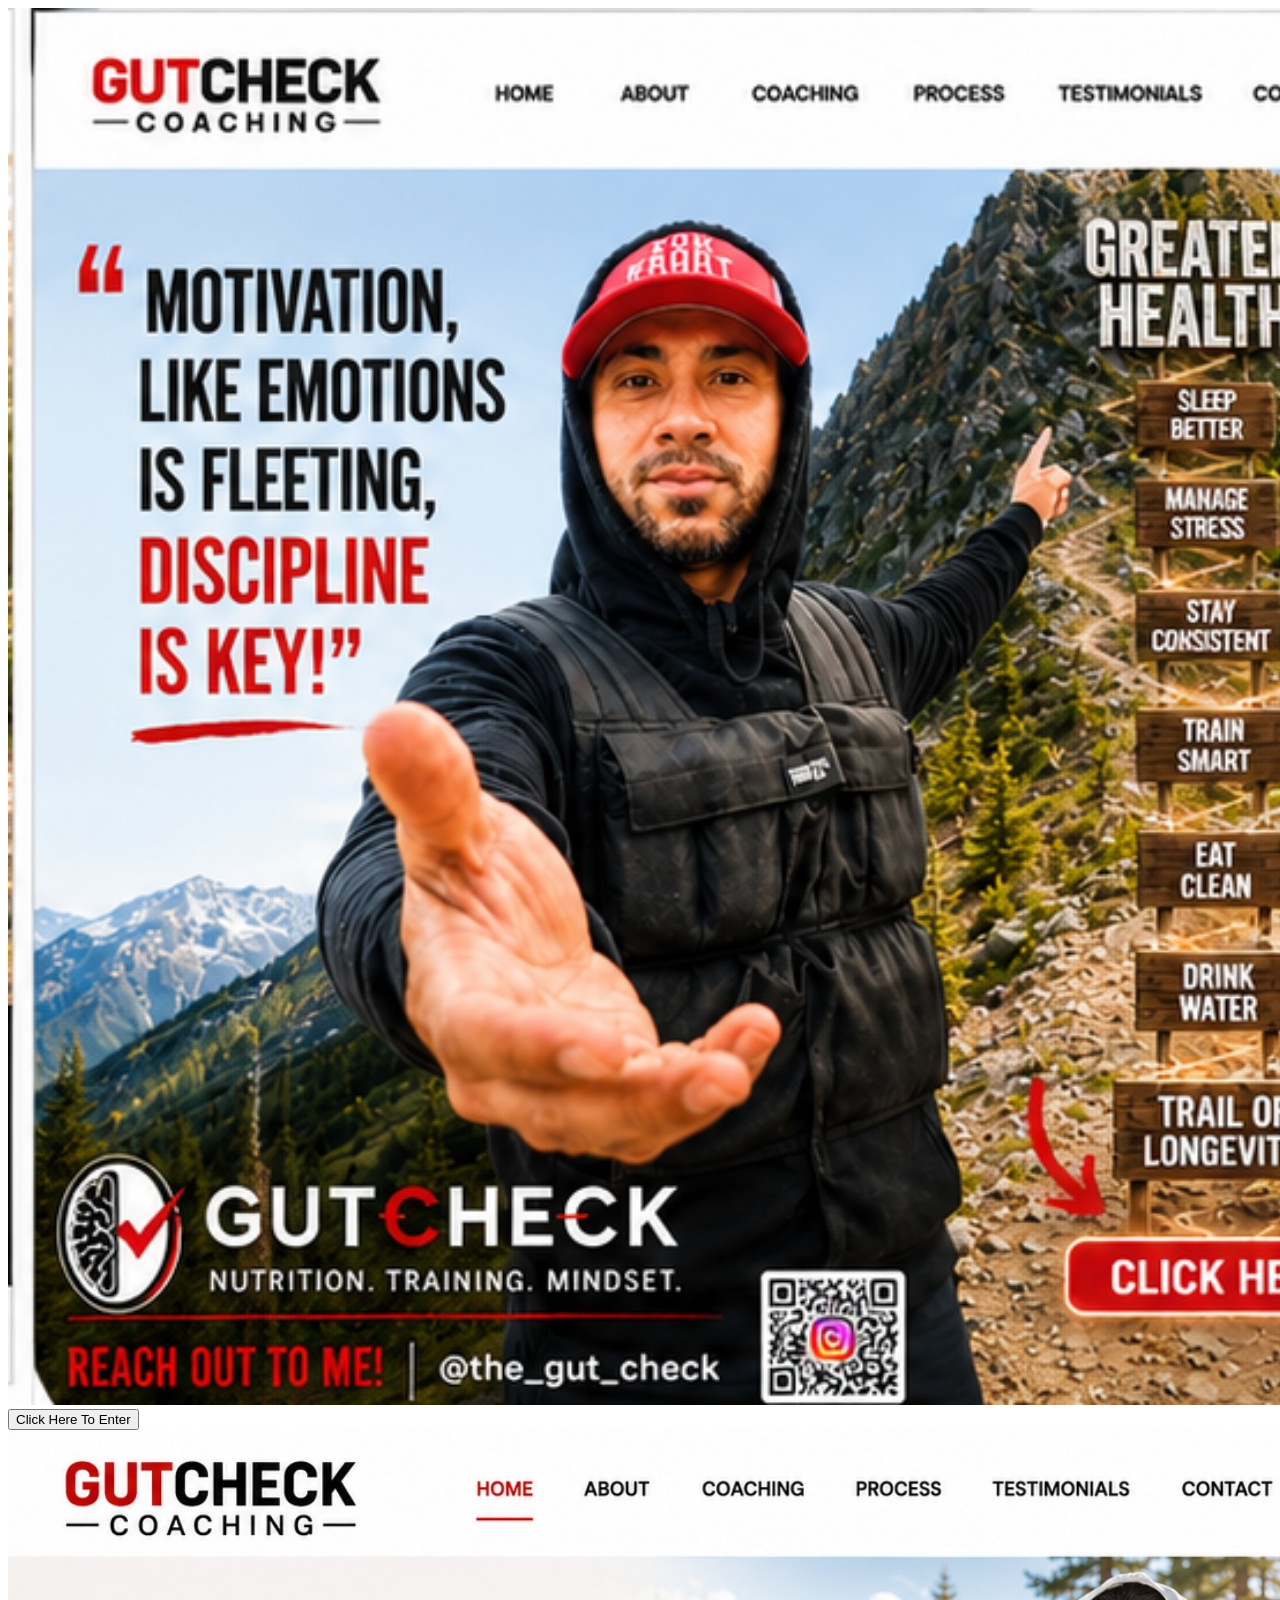
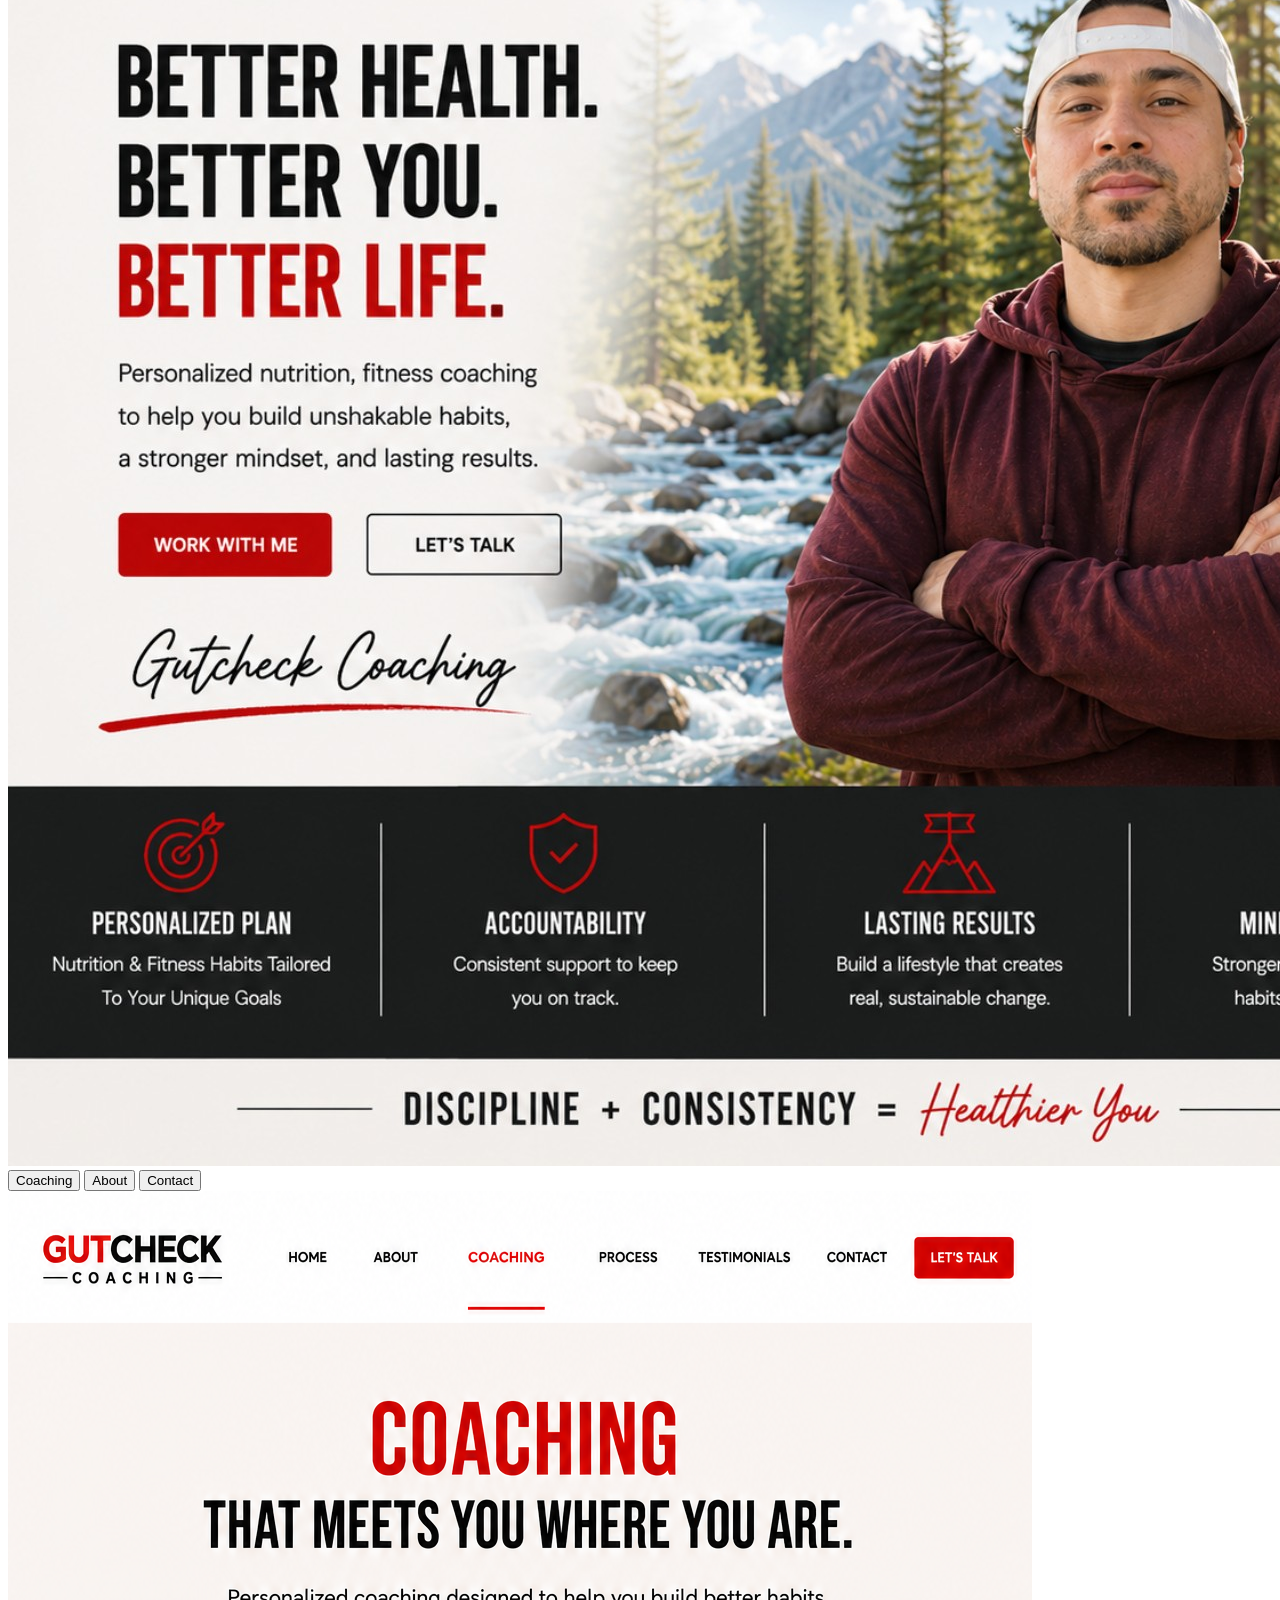
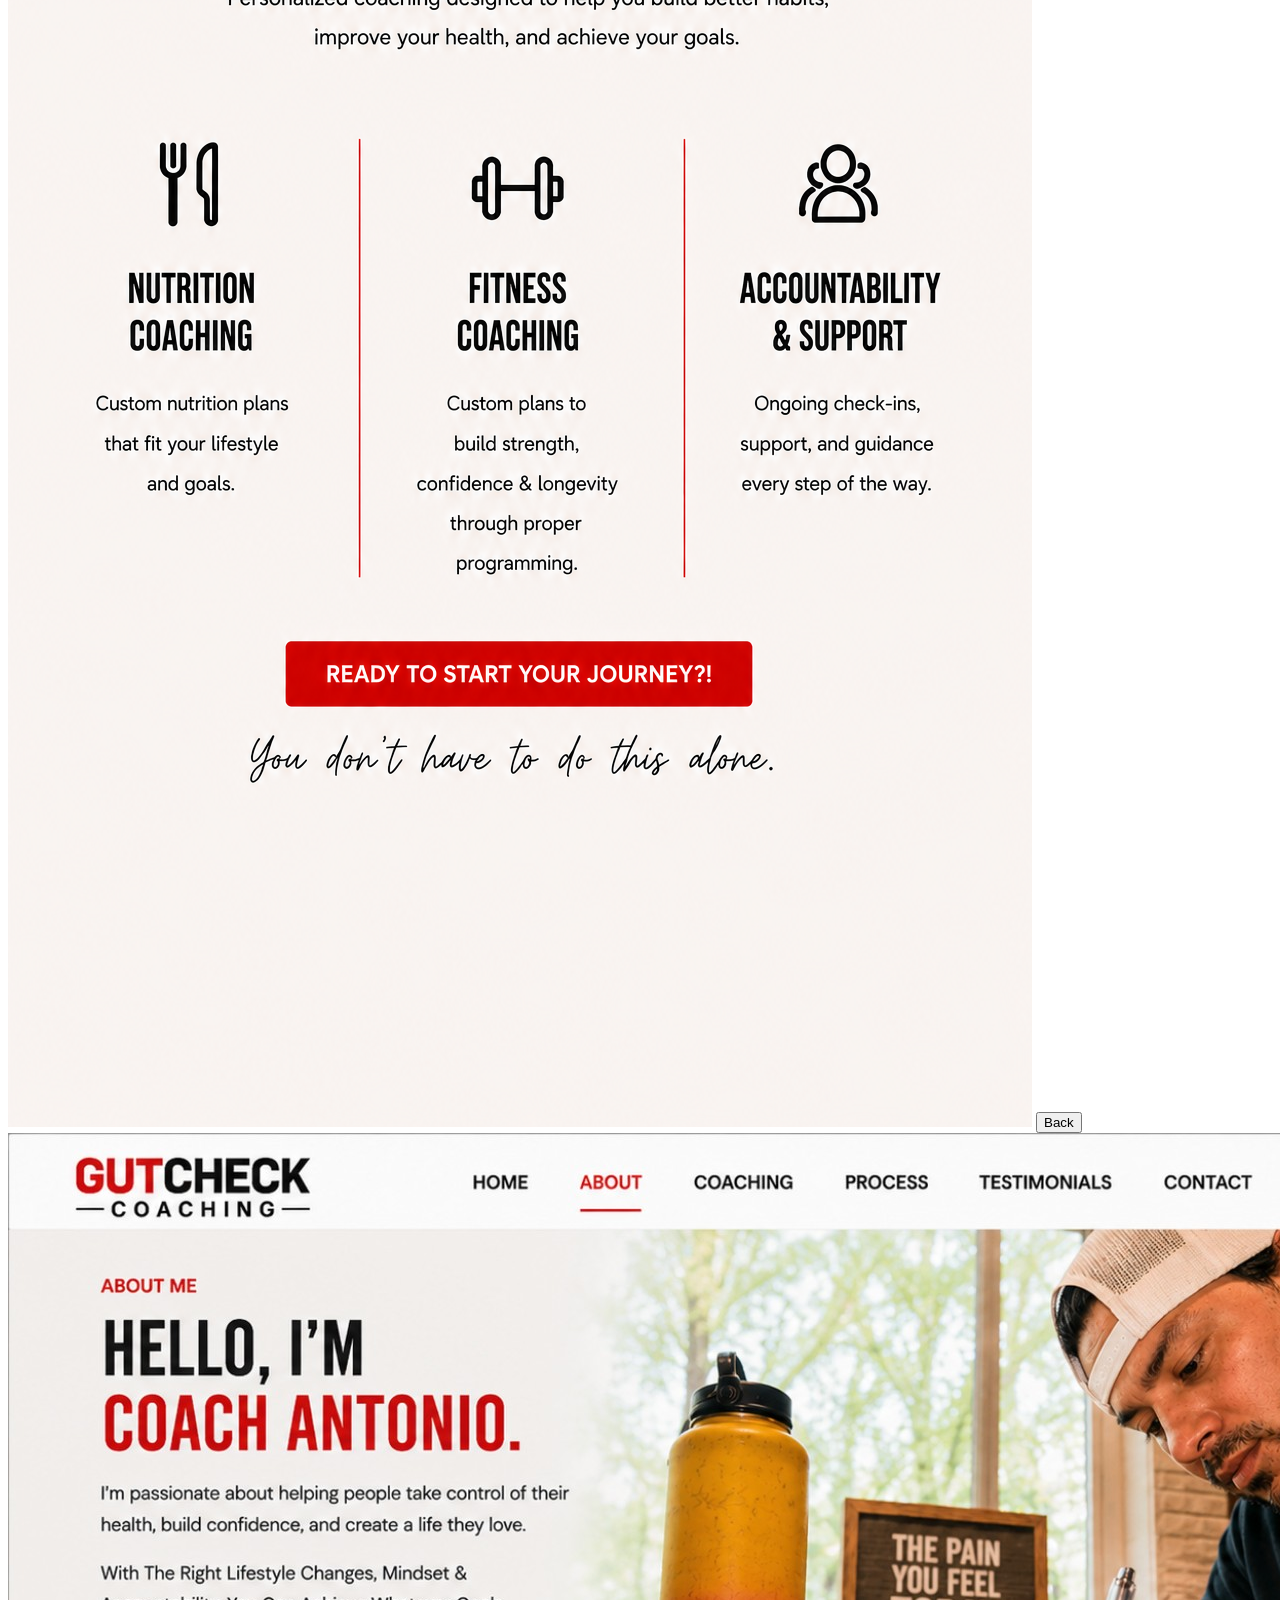
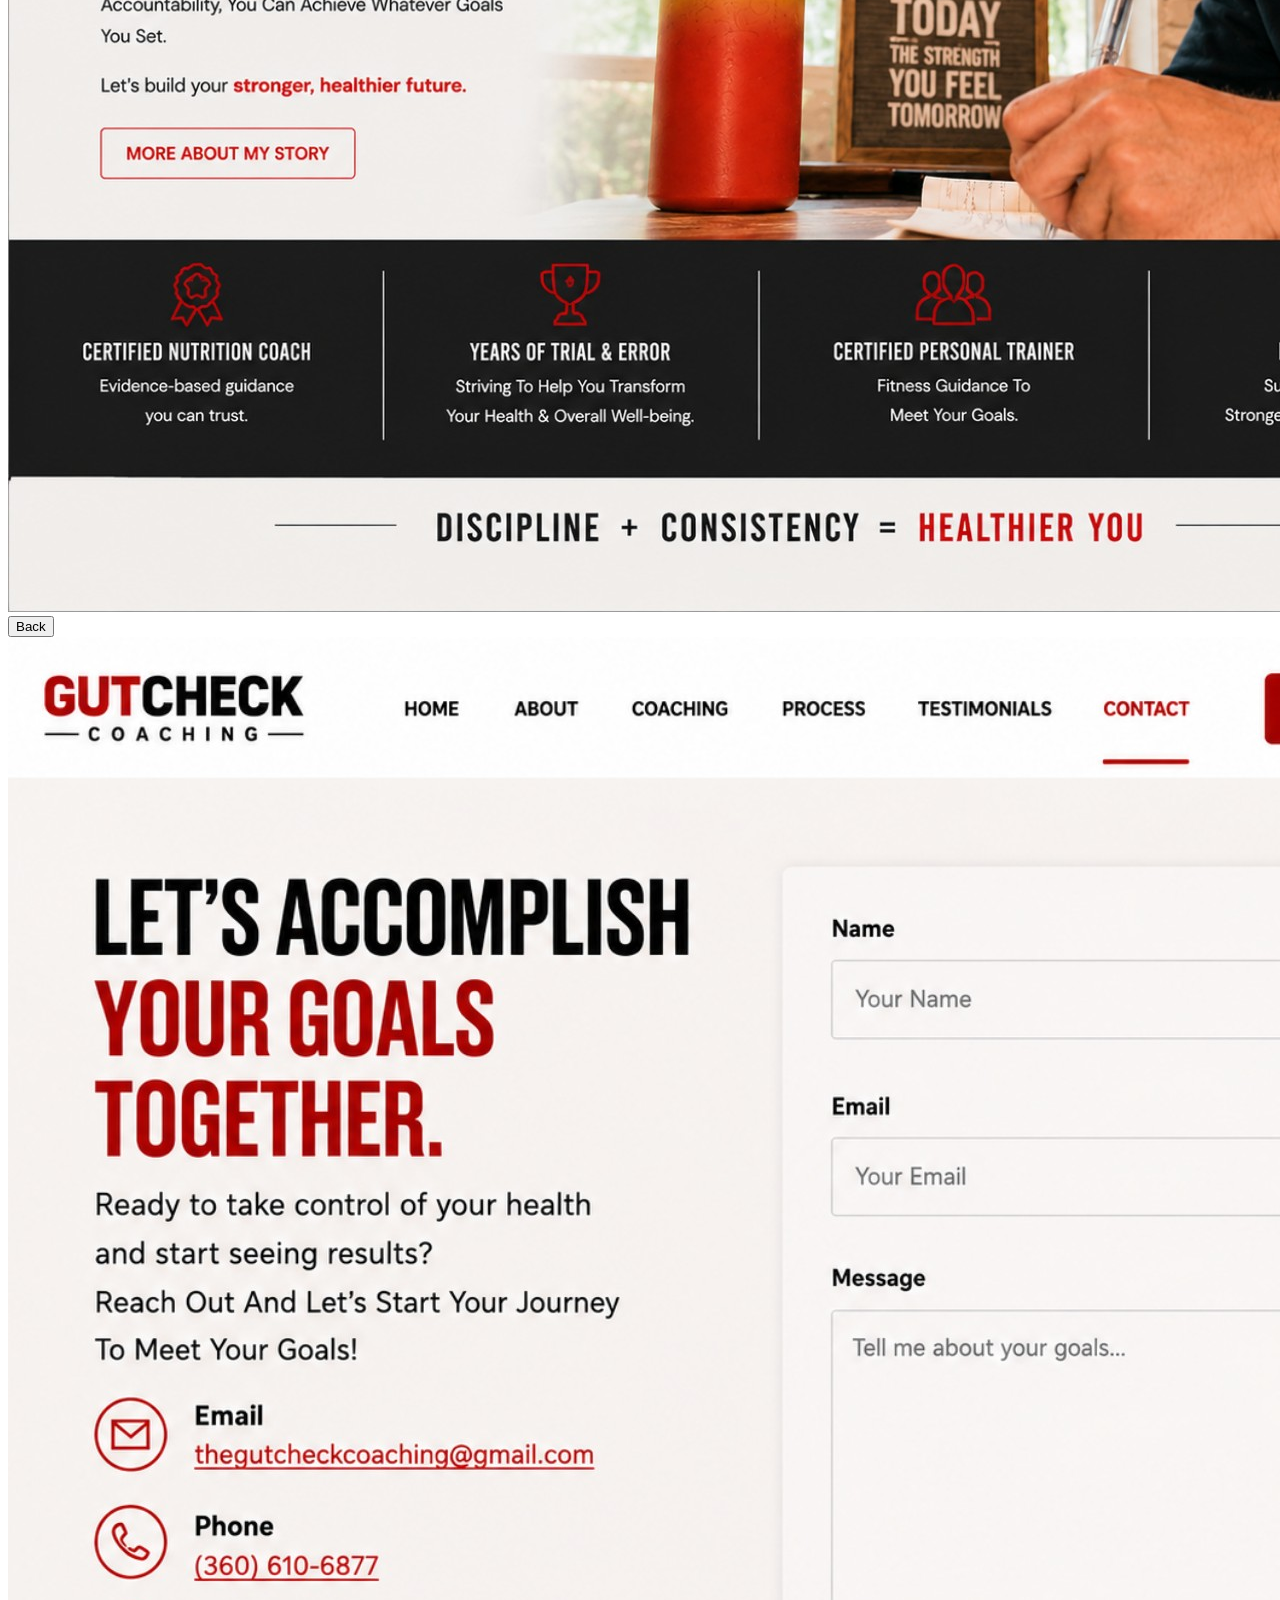
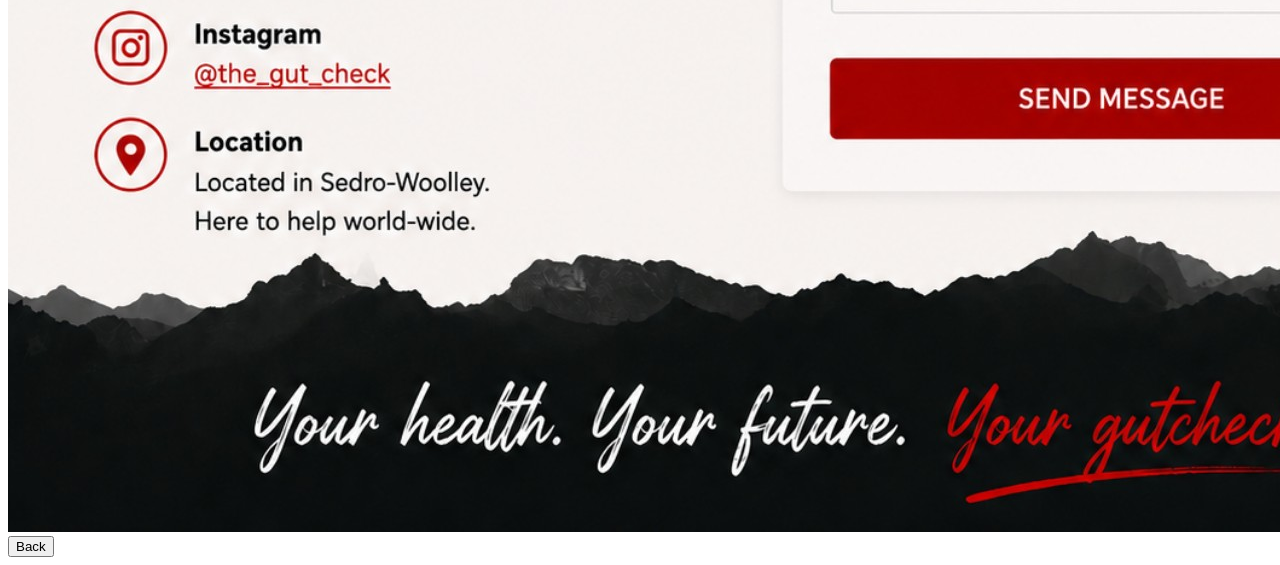
==== Index.html @ 949bed10 "Create Index.html" ====
<!DOCTYPE html>
<html lang="en">
<head>
  <meta charset="UTF-8" />
  <meta name="viewport" content="width=device-width, initial-scale=1.0" />
  <title>The Gut Check</title>
  <link rel="stylesheet" href="style.css" />
</head>

<body>

  <!-- LANDING PAGE -->
  <section id="landing" class="page active">
    <img src="assets/landing.png" alt="Landing Page" class="page-img" />
    <button class="enter-btn" onclick="showPage('home')">Click Here To Enter</button>
  </section>

  <!-- HOME PAGE -->
  <section id="home" class="page">
    <img src="assets/home.png" alt="Home Page" class="page-img" />
    <nav class="nav-buttons">
      <button onclick="showPage('coaching')">Coaching</button>
      <button onclick="showPage('about')">About</button>
      <button onclick="showPage('contact')">Contact</button>
    </nav>
  </section>

  <!-- COACHING PAGE -->
  <section id="coaching" class="page">
    <img src="assets/coaching.png" alt="Coaching Page" class="page-img" />
    <button class="back-btn" onclick="showPage('home')">Back</button>
  </section>

  <!-- ABOUT PAGE -->
  <section id="about" class="page">
    <img src="assets/about.png" alt="About Page" class="page-img" />
    <button class="back-btn" onclick="showPage('home')">Back</button>
  </section>

  <!-- CONTACT PAGE -->
  <section id="contact" class="page">
    <img src="assets/contact.png" alt="Contact Page" class="page-img" />
    <button class="back-btn" onclick="showPage('home')">Back</button>
  </section>

  <script src="script.js"></script>
</body>
</html>
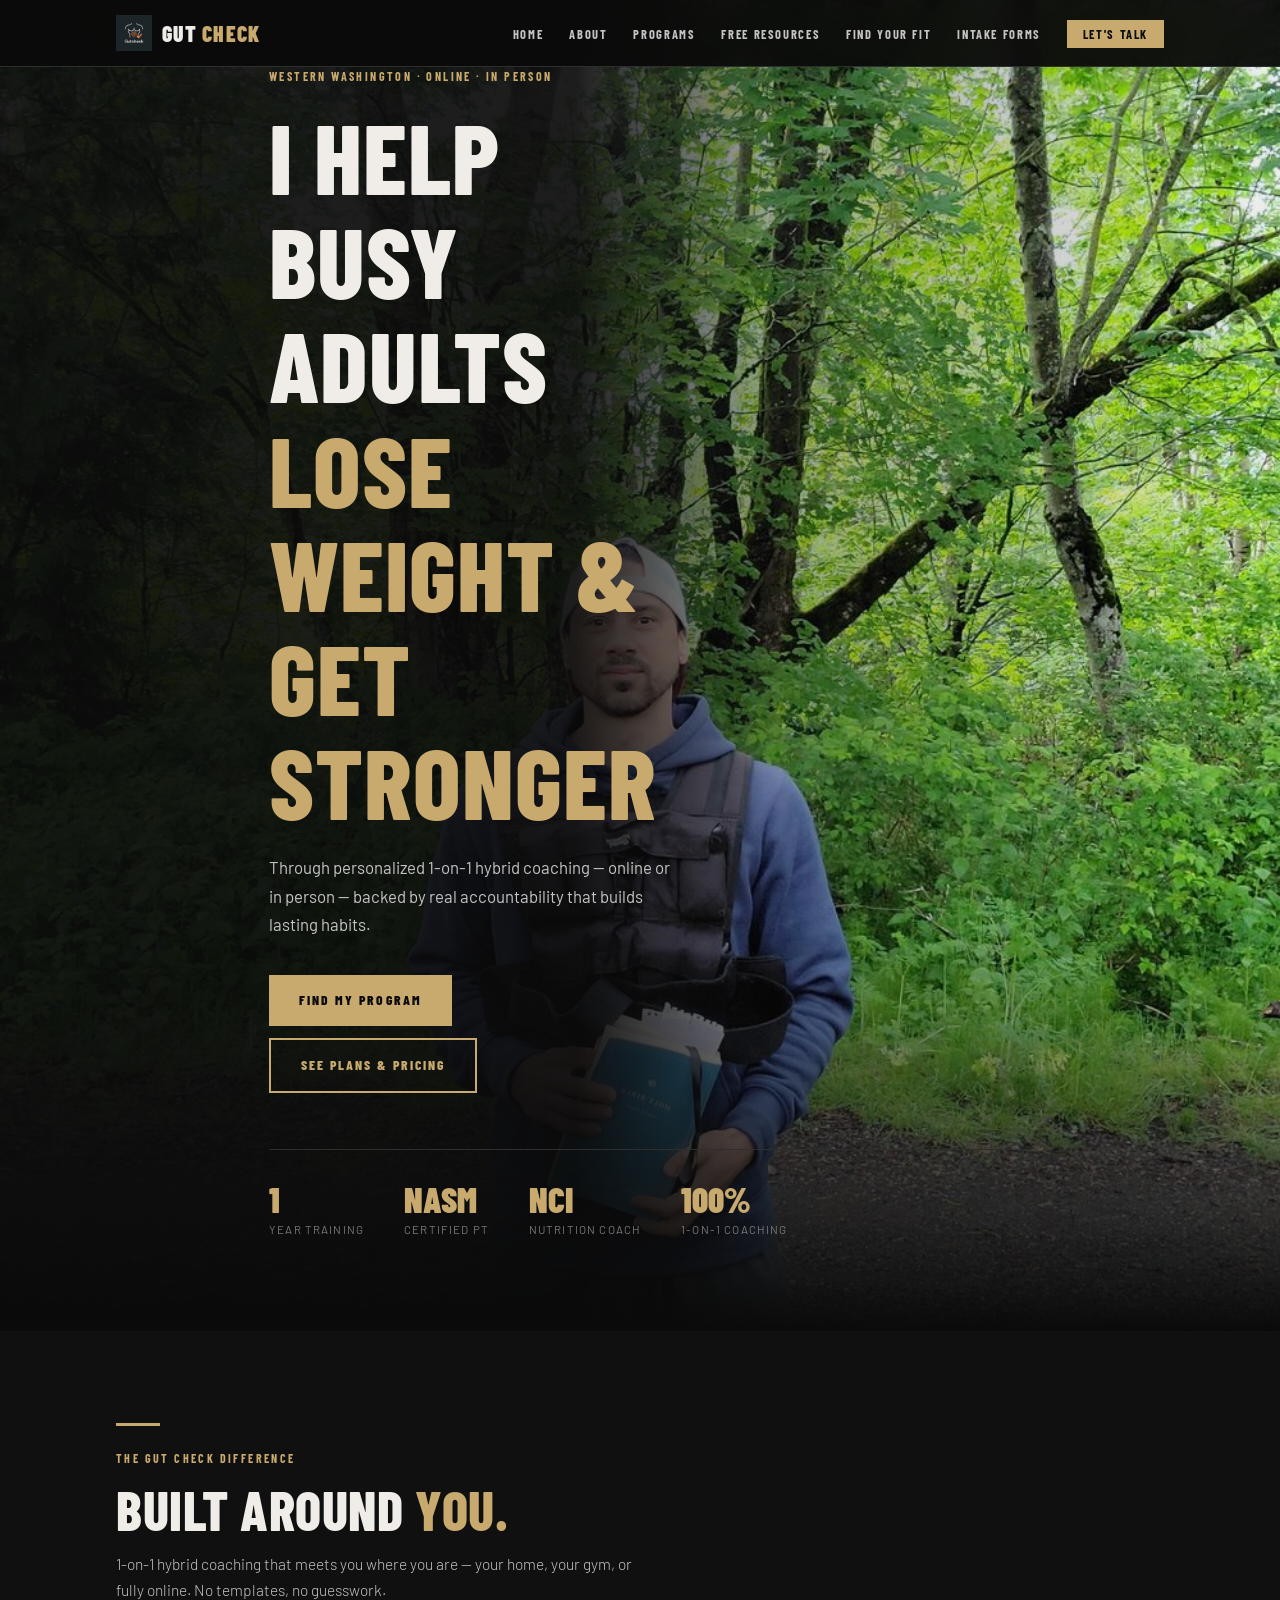
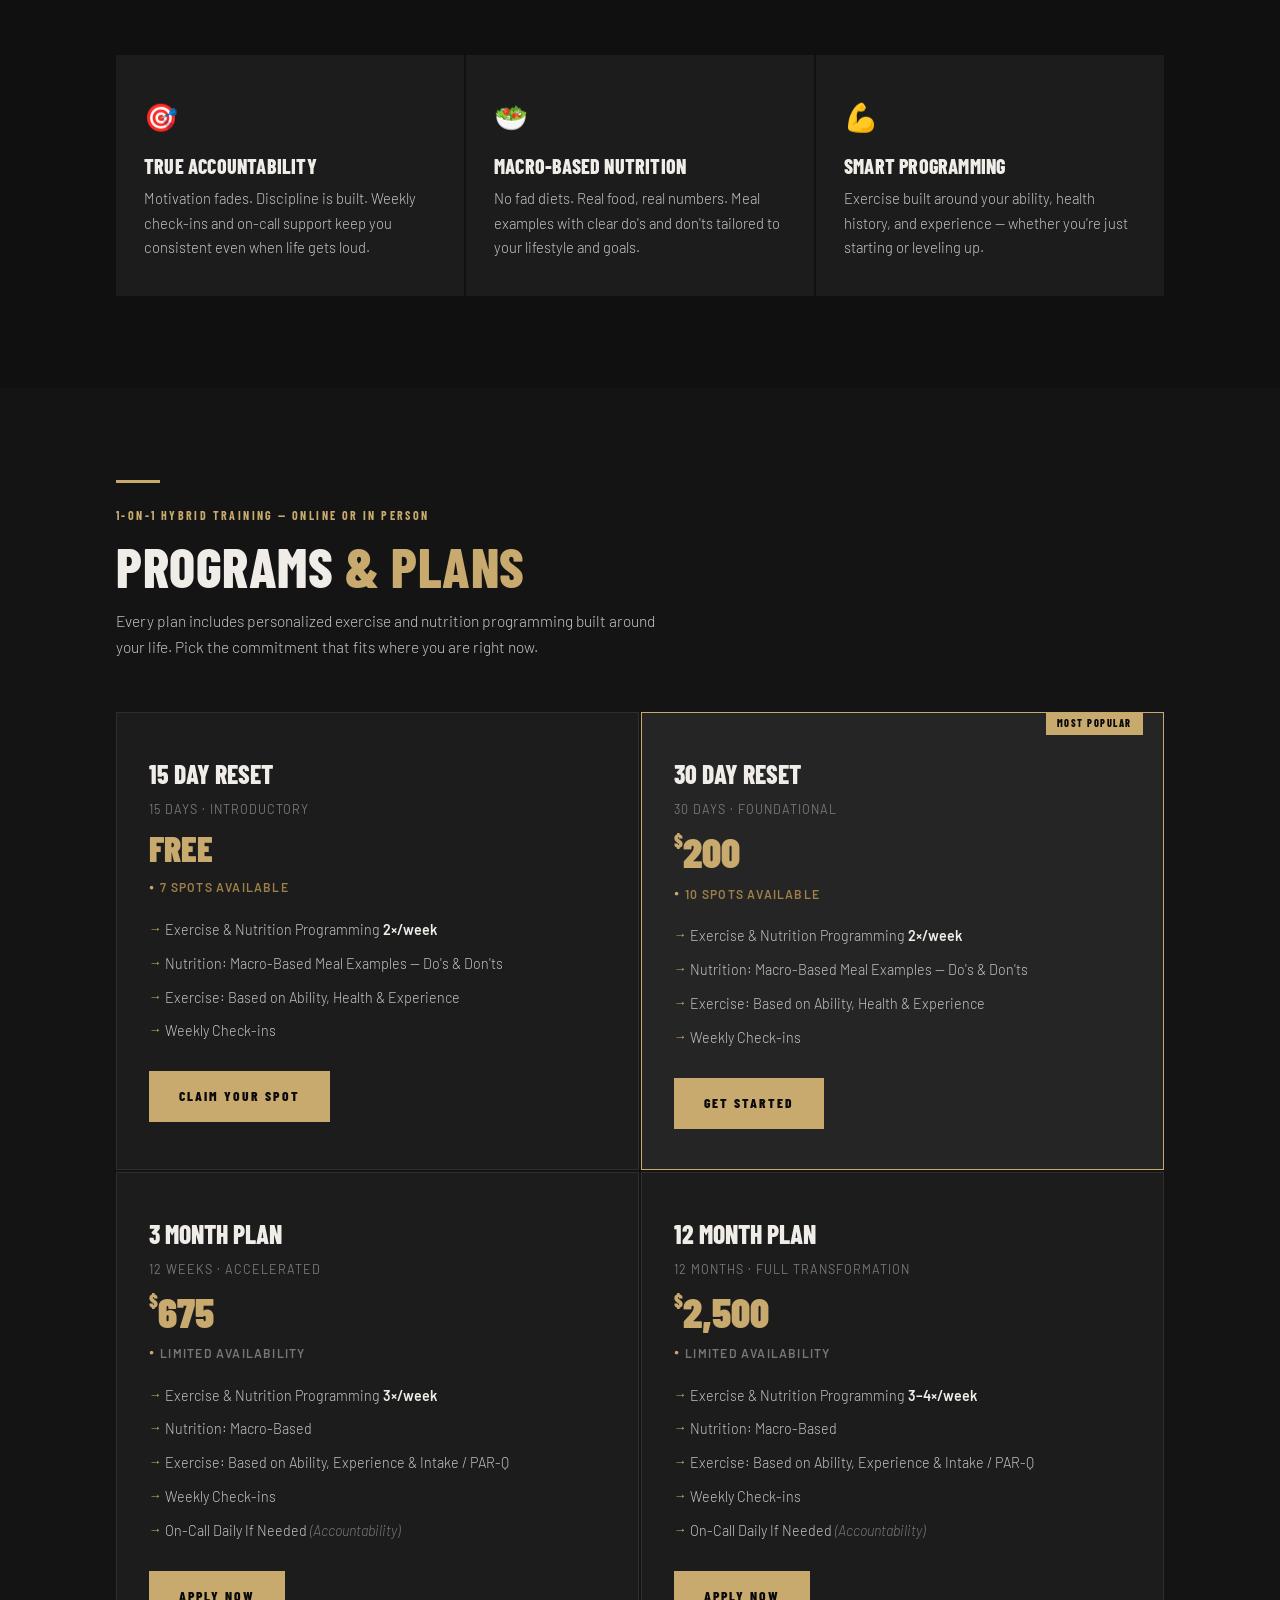
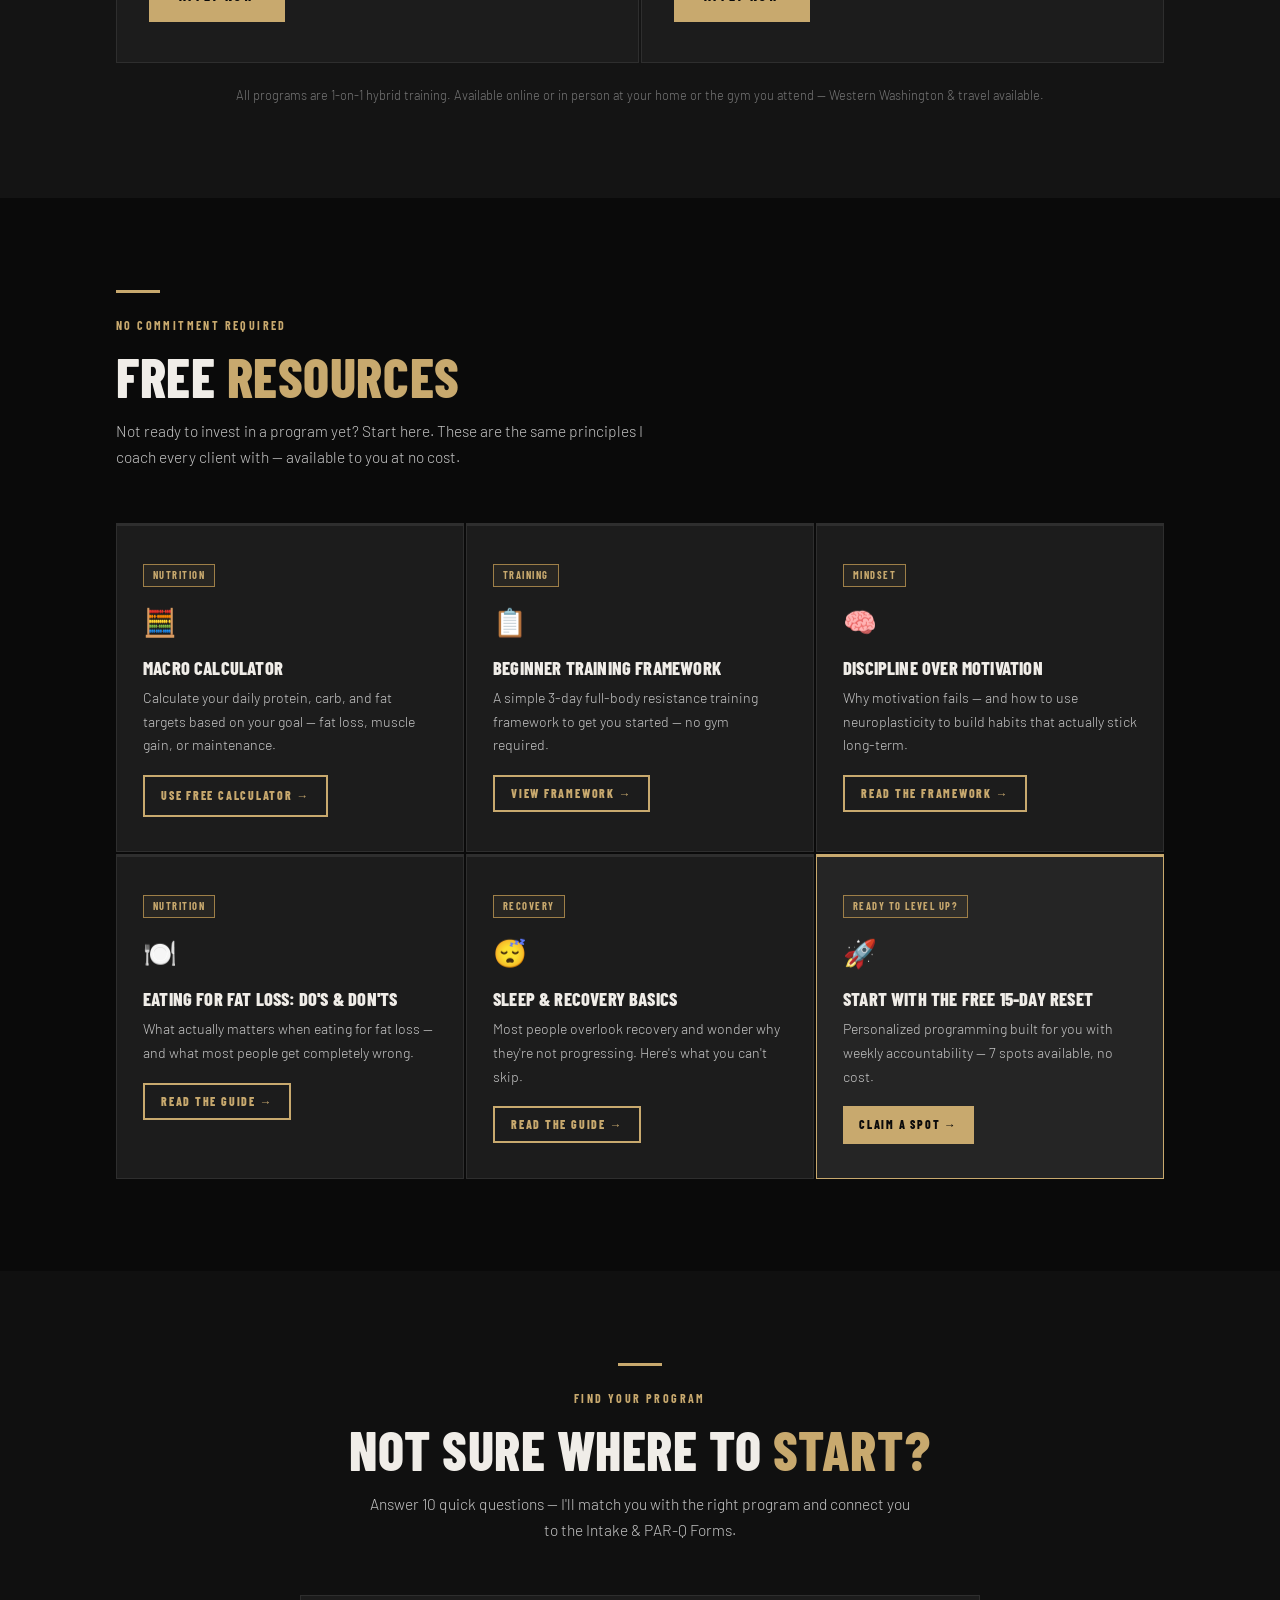
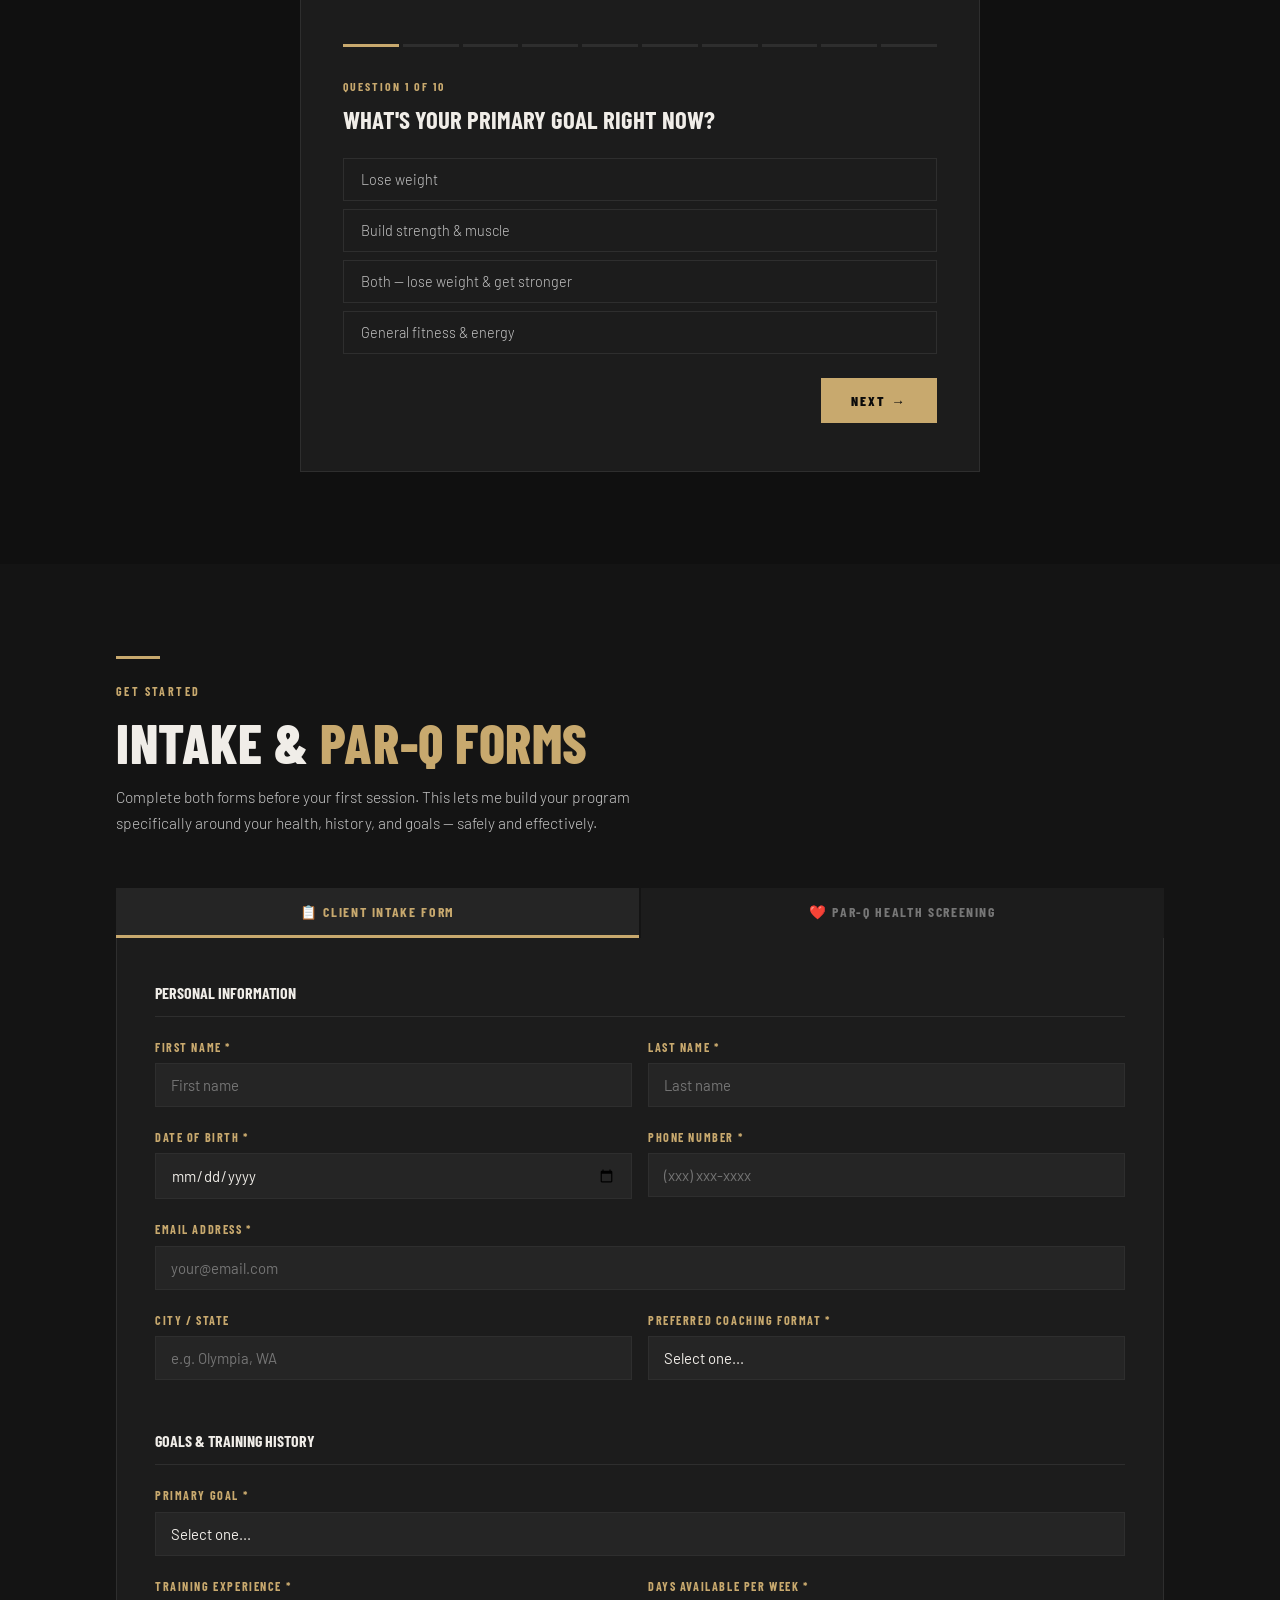
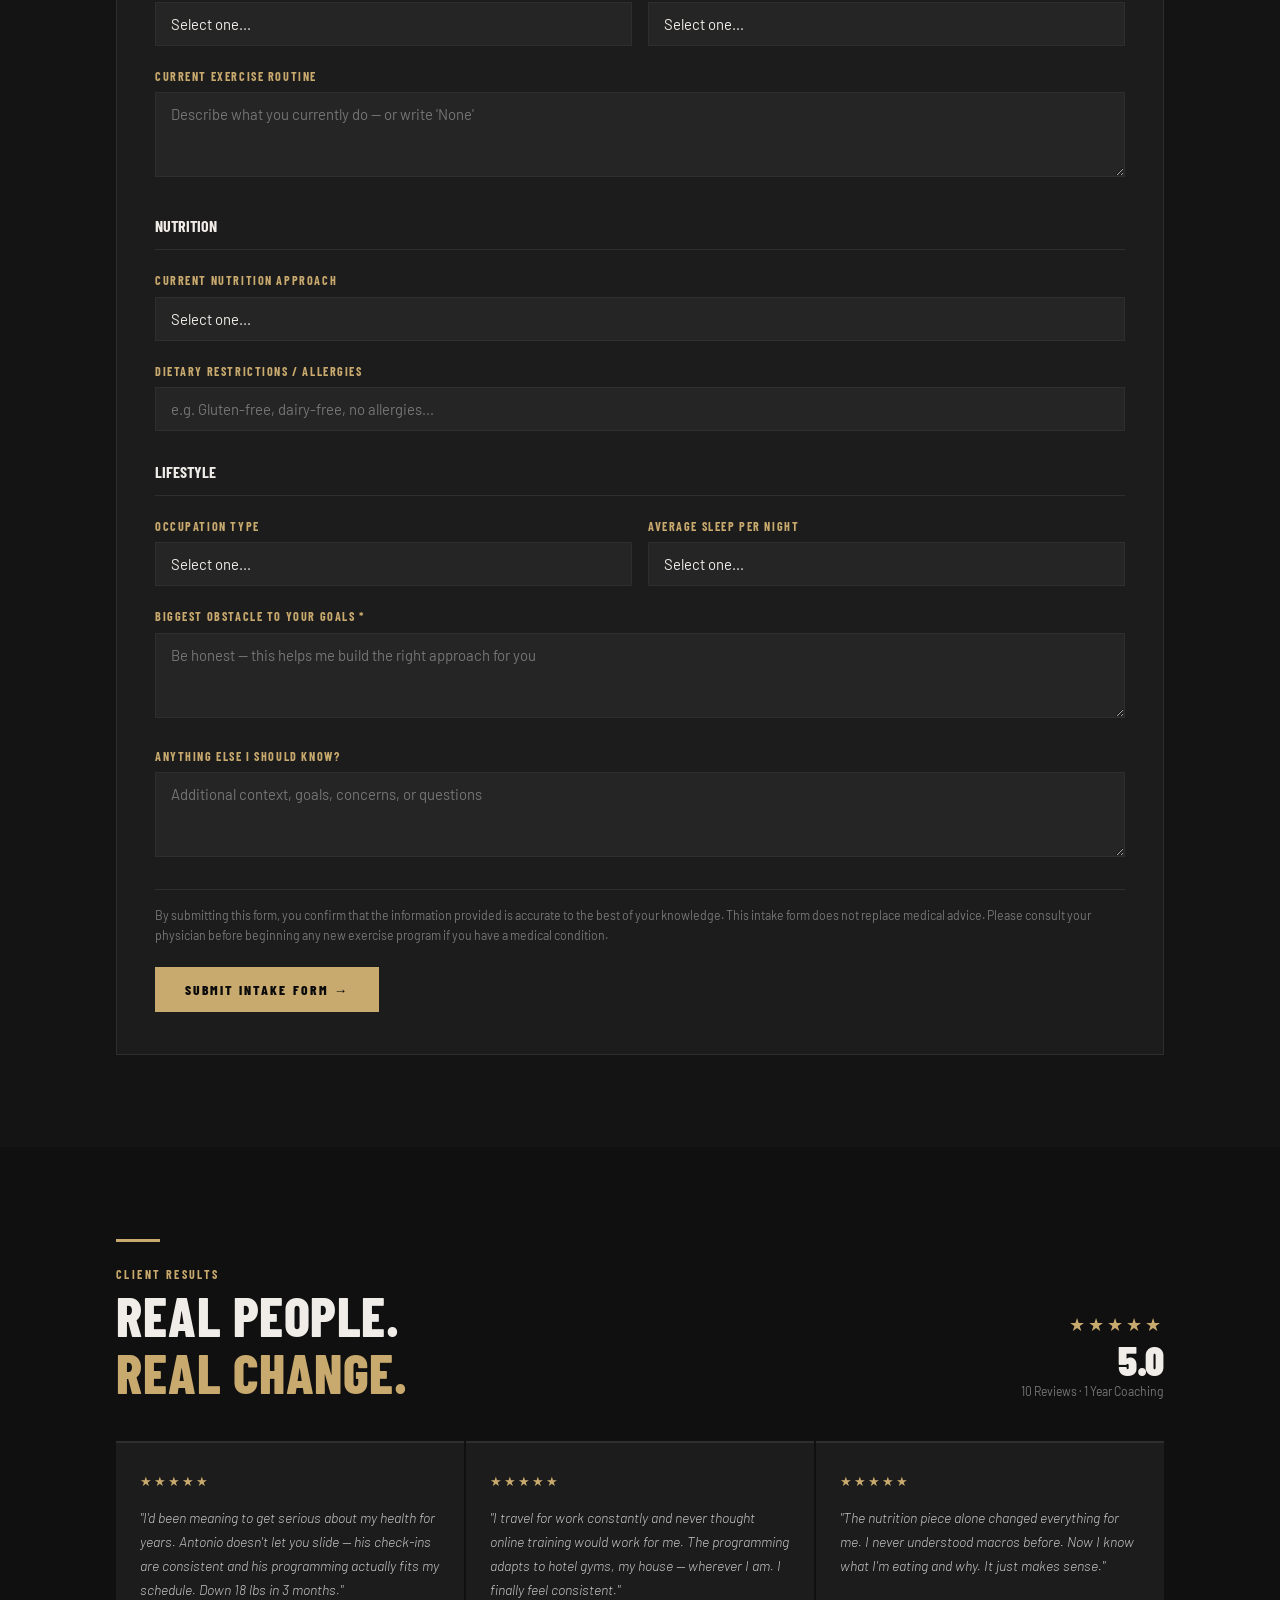
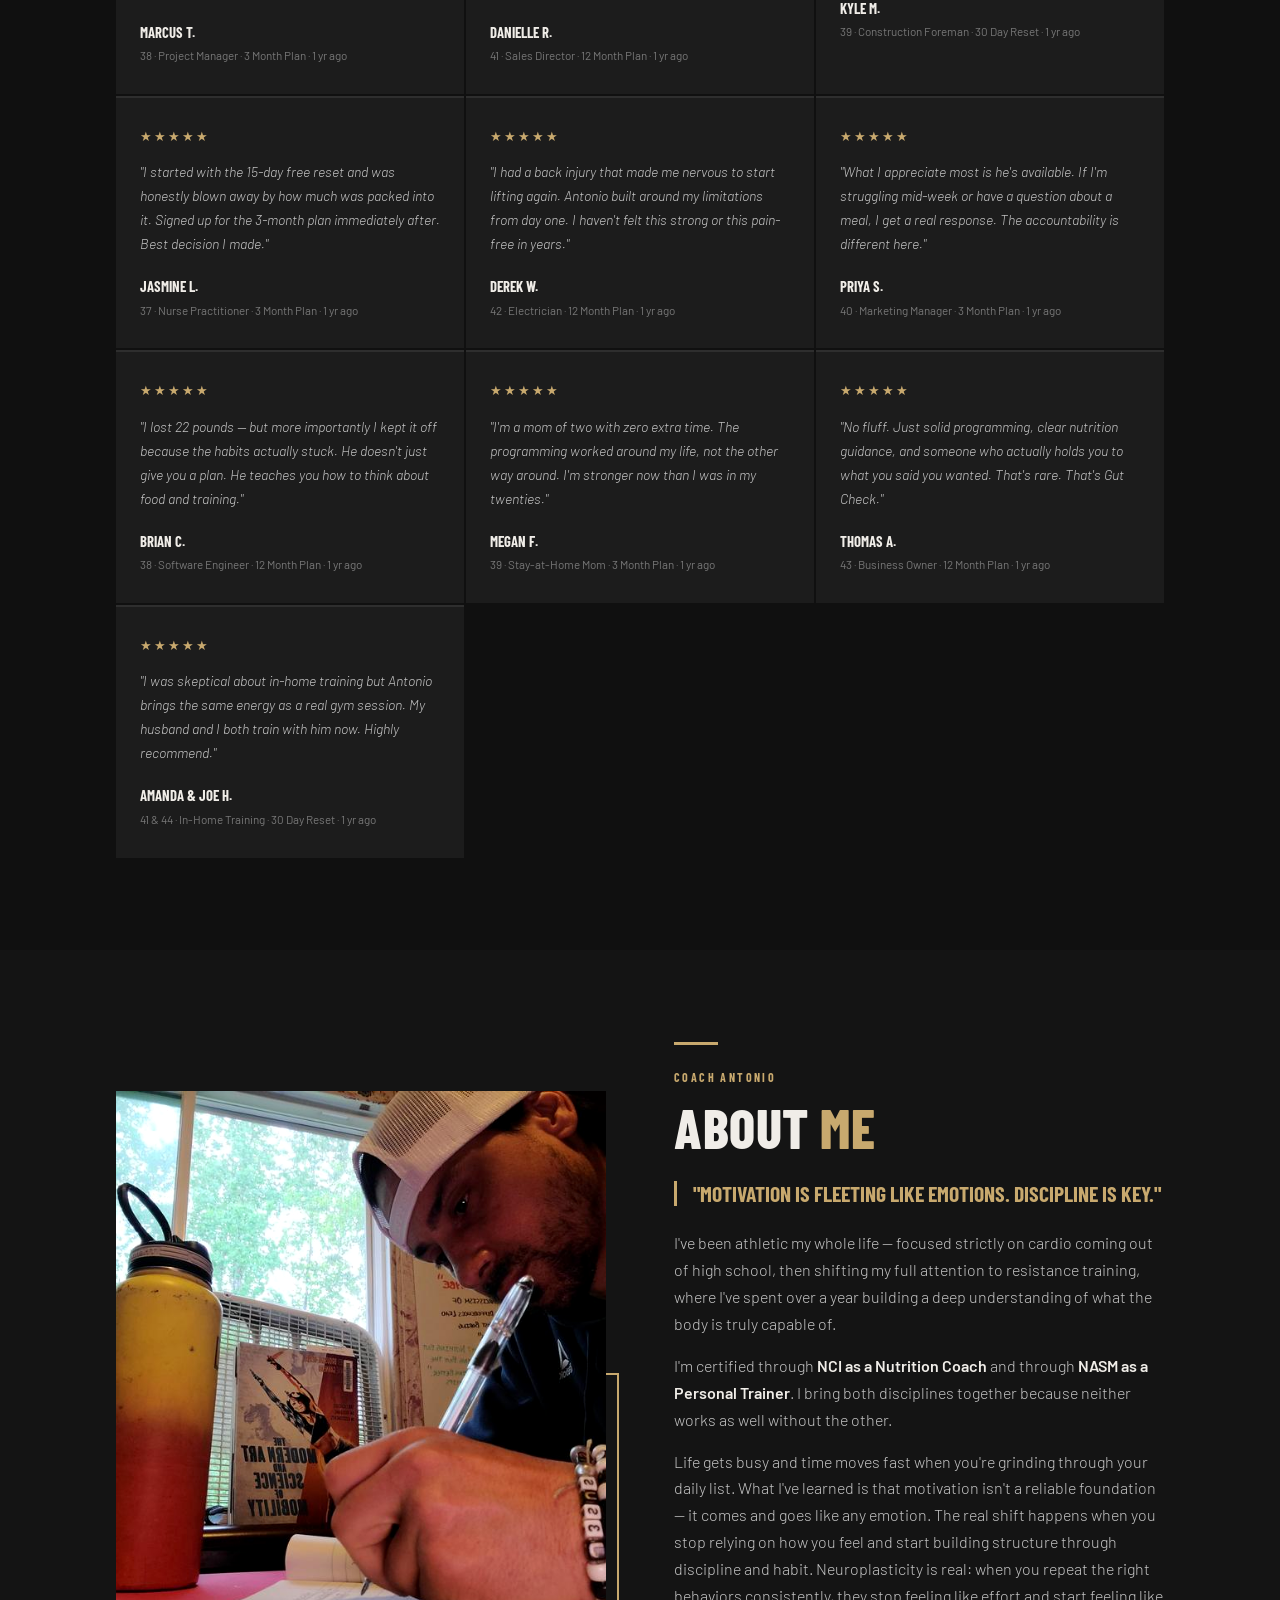
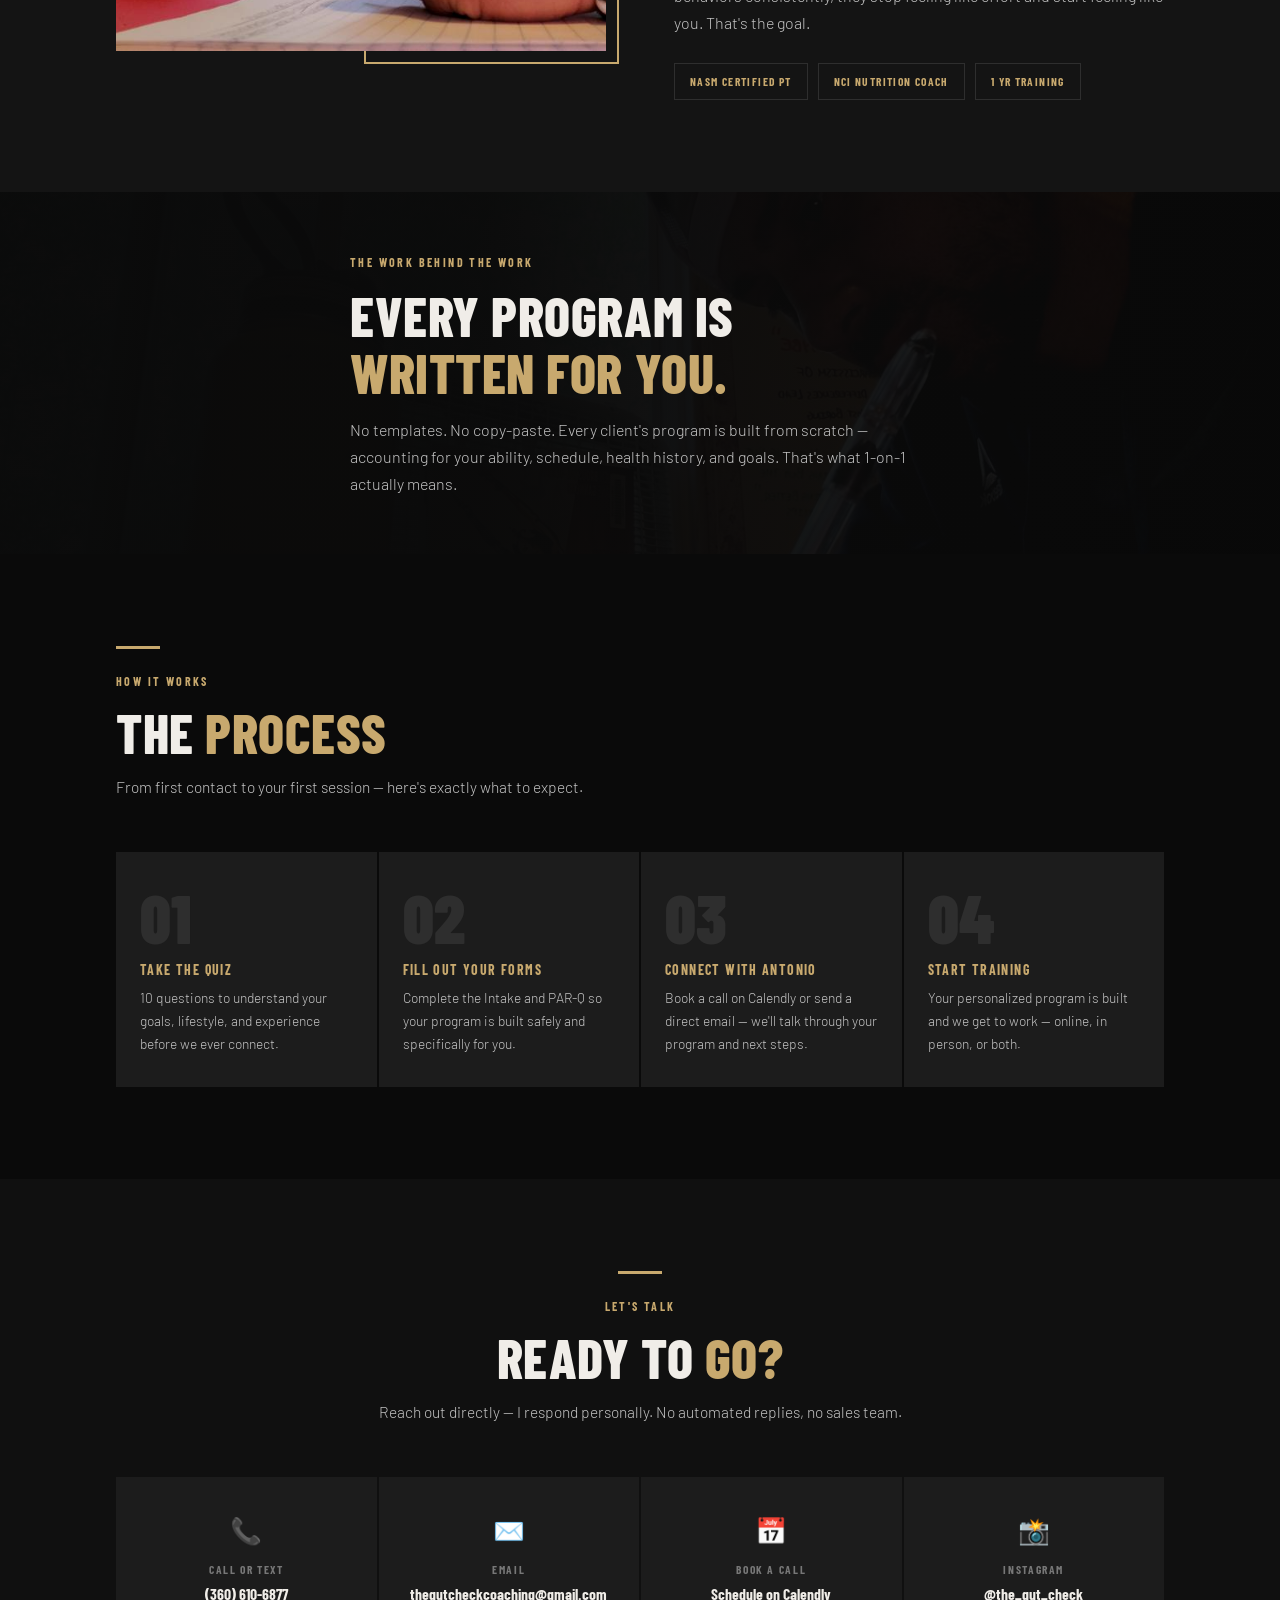
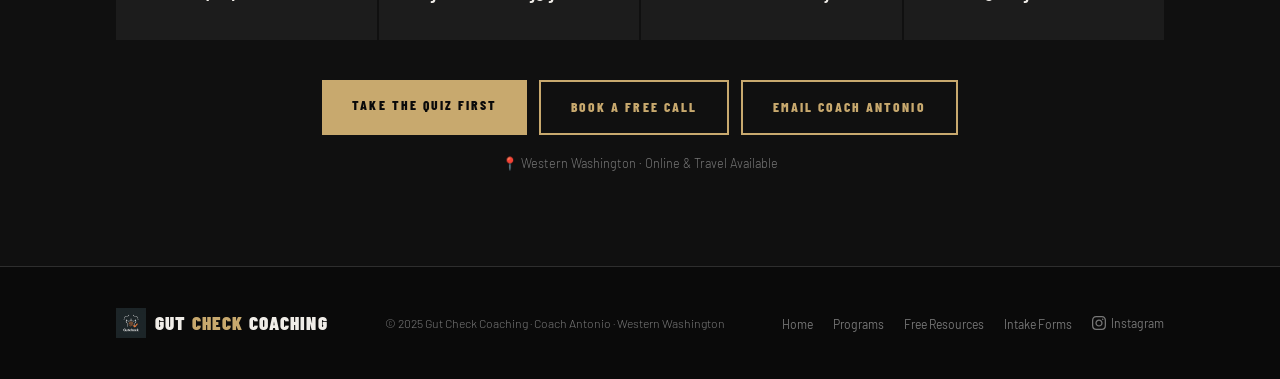
==== commit 1e6fd0e6: "Rename gutcheck_v4.html to Index.html" ====
--- a/Index.html
+++ b/Index.html
@@ -1,48 +1,928 @@
 <!DOCTYPE html>
 <html lang="en">
 <head>
-  <meta charset="UTF-8" />
-  <meta name="viewport" content="width=device-width, initial-scale=1.0" />
-  <title>The Gut Check</title>
-  <link rel="stylesheet" href="style.css" />
+  <meta charset="UTF-8"/>
+  <meta name="viewport" content="width=device-width,initial-scale=1.0"/>
+  <title>Gut Check Coaching | Personal Trainer & Nutrition Coach – Western Washington</title>
+  <meta name="description" content="Gut Check Coaching — 1-on-1 hybrid personal training and nutrition coaching for busy adults in Western Washington and online. Lose weight, get stronger, build real habits with Coach Antonio."/>
+  <meta name="keywords" content="personal trainer Western Washington, online personal trainer, nutrition coach, hybrid training, accountability coaching, weight loss coach, NASM certified, NCI nutrition coach, in-home personal trainer, 1 on 1 coaching Tacoma, fitness coach Seattle"/>
+  <meta name="author" content="Coach Antonio – Gut Check Coaching"/>
+  <meta name="robots" content="index,follow"/>
+  <link rel="canonical" href="https://thegutcheck.org/"/>
+  <meta property="og:type" content="website"/>
+  <meta property="og:title" content="Gut Check Coaching | Lose Weight & Get Stronger"/>
+  <meta property="og:description" content="1-on-1 hybrid personal training & nutrition coaching. Online or in person. Western Washington & beyond."/>
+  <meta property="og:url" content="https://thegutcheck.org/"/>
+  <meta property="og:image" content="https://thegutcheck.org/images/coach-antonio.jpg"/>
+  <link rel="icon" type="image/png" href="[data-uri]"/>
+  <script type="application/ld+json">
+  {"@context":"https://schema.org","@type":"LocalBusiness","name":"Gut Check Coaching","description":"1-on-1 hybrid personal training and nutrition coaching for busy adults. Online and in-person, Western Washington.","url":"https://thegutcheck.org","telephone":"+13606106877","email":"thegutcheckcoaching@gmail.com","sameAs":["https://www.instagram.com/the_gut_check","https://calendly.com/barrsreiro336"],"areaServed":["Western Washington","Online"],"founder":{"@type":"Person","name":"Antonio","jobTitle":"Personal Trainer & Nutrition Coach","hasCredential":["NASM Certified Personal Trainer","NCI Nutrition Coach"]},"serviceType":["Personal Training","Nutrition Coaching","Online Coaching","Accountability Coaching"]}
+  </script>
+  <!-- Google Analytics placeholder — add your G-XXXXXXXXXX ID when ready -->
+  <!-- <script async src="https://www.googletagmanager.com/gtag/js?id=G-XXXXXXXXXX"></script>
+  <script>window.dataLayer=window.dataLayer||[];function gtag(){dataLayer.push(arguments)}gtag('js',new Date());gtag('config','G-XXXXXXXXXX');</script> -->
+  <link rel="preconnect" href="https://fonts.googleapis.com"/>
+  <link rel="preconnect" href="https://fonts.gstatic.com" crossorigin/>
+  <link href="https://fonts.googleapis.com/css2?family=Barlow+Condensed:wght@400;600;700;800;900&family=Barlow:ital,wght@0,300;0,400;0,500;0,600;1,300&display=swap" rel="stylesheet"/>
+<style>
+*,*::before,*::after{box-sizing:border-box;margin:0;padding:0}
+html{scroll-behavior:smooth}
+:root{
+  --black:#0a0a0a;--charcoal:#141414;--dark:#1c1c1c;--mid:#252525;
+  --border:#2e2e2e;--muted:#777;--light:#c4c4c4;--white:#f0ede8;
+  --accent:#c8a96e;--accent-dim:#9e7f48;--accent-bg:rgba(200,169,110,0.07);
+  --section-alt:#101010
+}
+body{font-family:'Barlow',sans-serif;background:var(--black);color:var(--white);font-size:16px;line-height:1.68;-webkit-font-smoothing:antialiased}
+h1,h2,h3,h4{font-family:'Barlow Condensed',sans-serif;font-weight:800;line-height:1.05;letter-spacing:.01em;text-transform:uppercase}
+h1{font-size:clamp(2.8rem,8.5vw,6.2rem)}
+h2{font-size:clamp(1.9rem,4.5vw,3.4rem)}
+h3{font-size:clamp(1.3rem,2.8vw,1.8rem)}
+h4{font-size:.95rem;letter-spacing:.12em;font-weight:700}
+p{font-weight:300;color:var(--light)}
+a{color:inherit;text-decoration:none}
+strong{font-weight:600;color:var(--white)}
+.accent{color:var(--accent)}
+.label{font-family:'Barlow Condensed',sans-serif;font-size:.75rem;font-weight:700;letter-spacing:.2em;text-transform:uppercase;color:var(--accent)}
+.container{max-width:1100px;margin:0 auto;padding:0 26px}
+section{padding:92px 0}
+.divider{width:44px;height:3px;background:var(--accent);margin-bottom:18px}
+.sh{margin-bottom:52px}
+.sh h2{margin-top:10px}
+.sh p{margin-top:13px;max-width:540px;font-size:.97rem}
+.sh-center{text-align:center}
+.sh-center .divider{margin-left:auto;margin-right:auto}
+.sh-center p{margin-left:auto;margin-right:auto}
+
+/* BUTTONS */
+.btn{font-family:'Barlow Condensed',sans-serif;font-size:.85rem;font-weight:800;letter-spacing:.15em;text-transform:uppercase;padding:14px 30px;display:inline-block;cursor:pointer;border:none;transition:all .2s}
+.btn-gold{background:var(--accent);color:var(--black)}
+.btn-gold:hover{background:var(--accent-dim);color:var(--white);transform:translateY(-2px)}
+.btn-ghost{border:2px solid #c8a96e;color:#c8a96e;background:transparent}
+.btn-ghost:hover{border-color:var(--accent);color:var(--accent)}
+
+/* NAV */
+nav{position:fixed;top:0;left:0;right:0;z-index:200;background:rgba(10,10,10,.94);backdrop-filter:blur(16px);border-bottom:1px solid var(--border)}
+.nav-inner{max-width:1100px;margin:0 auto;padding:0 26px;height:66px;display:flex;align-items:center;justify-content:space-between;gap:20px}
+.nav-logo{display:flex;align-items:center;gap:10px}
+.nav-logo img{height:36px;width:36px;object-fit:contain}
+.nav-logo-text{font-family:'Barlow Condensed',sans-serif;font-size:1.35rem;font-weight:900;letter-spacing:.06em;text-transform:uppercase}
+.nav-logo-text span{color:var(--accent)}
+.nav-links{display:flex;gap:26px;list-style:none;align-items:center}
+.nav-links a{font-family:'Barlow Condensed',sans-serif;font-size:.78rem;font-weight:700;letter-spacing:.13em;text-transform:uppercase;color:var(--light);transition:color .2s}
+.nav-links a:hover{color:var(--accent)}
+.nav-cta{background:var(--accent);color:var(--black)!important;padding:7px 16px;transition:background .2s!important}
+.nav-cta:hover{background:var(--accent-dim)!important;color:var(--white)!important}
+.hamburger{display:none;flex-direction:column;gap:5px;cursor:pointer;padding:4px;background:none;border:none}
+.hamburger span{width:23px;height:2px;background:var(--white);display:block;transition:all .3s}
+.mobile-menu{display:none;position:fixed;top:66px;left:0;right:0;background:var(--charcoal);border-bottom:1px solid var(--border);z-index:199;padding:22px 26px;flex-direction:column;gap:0}
+.mobile-menu.open{display:flex}
+.mobile-menu a{font-family:'Barlow Condensed',sans-serif;font-size:1rem;font-weight:700;letter-spacing:.12em;text-transform:uppercase;color:var(--light);padding:13px 0;border-bottom:1px solid var(--border)}
+.mobile-menu a:last-child{border-bottom:none}
+@media(max-width:900px){.nav-links{display:none}.hamburger{display:flex}}
+
+/* HERO */
+#home{min-height:100vh;display:flex;align-items:center;padding-top:66px;position:relative;overflow:hidden}
+.hero-bg{position:absolute;inset:0;background-image:url('[data-uri]